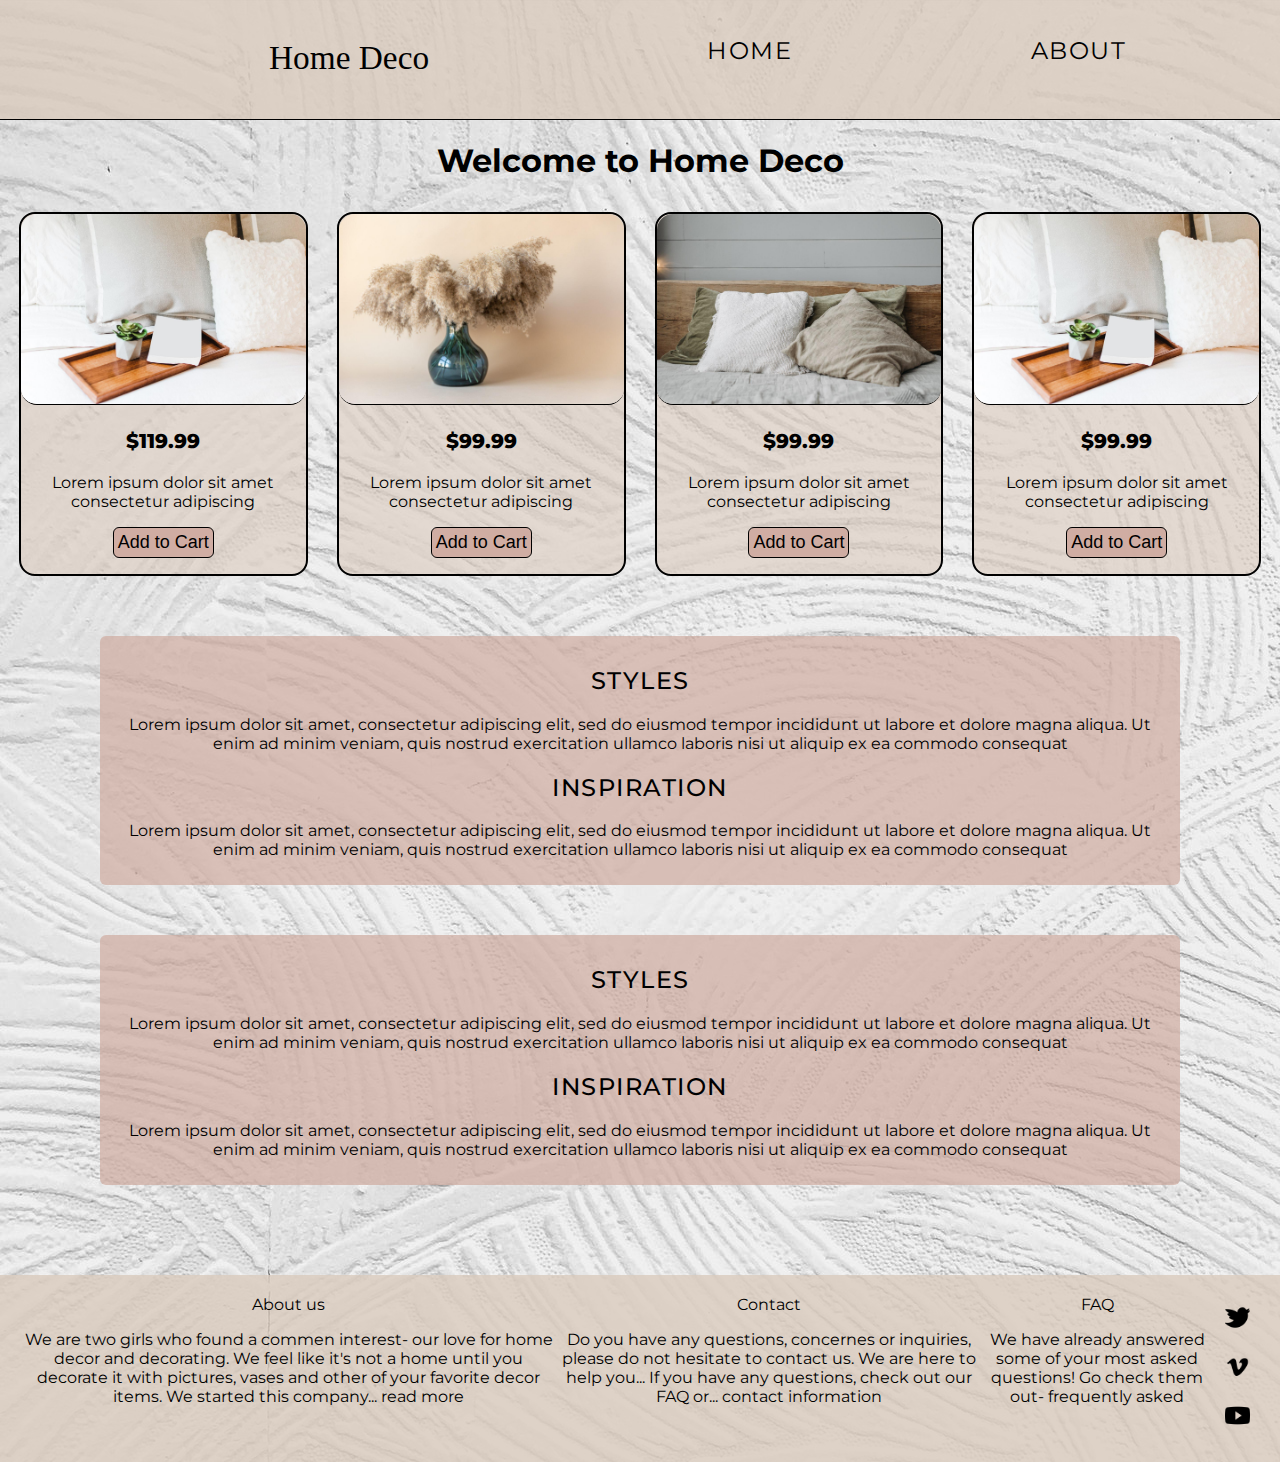
==== index.html @ 1bb57aa6 "ffd" ====
<!DOCTYPE html>
<html lang="en">
<head>
    <meta charset="UTF-8">
    <meta http-equiv="X-UA-Compatible" content="IE=edge">
    <meta name="viewport" content="width=device-width, initial-scale=1.0">
    <link rel="stylesheet" href="./css/style.css">
    <link rel="preconnect" href="https://fonts.googleapis.com">
    <link rel="preconnect" href="https://fonts.gstatic.com" crossorigin>
    <link rel="preconnect" href="https://fonts.googleapis.com">
    <link rel="preconnect" href="https://fonts.gstatic.com" crossorigin>
    <link href="https://fonts.googleapis.com/css2?family=Montserrat:wght@100;200;300;400;500;600&display=swap" rel="stylesheet">     <title>Home Deco -- Design2 - MA1 Lars Ree</title>
</head>
<body>
    <div class="wrapper">
        <nav class="menu">
            <ul class="navElements">
                <li class="logo"><a href="index.html" class="logo"><img src="./images/Home Deco.svg" alt="logo"></a></li>
                <li class="home"><a href="index.html">home</a></li>
                <li class="about"><a href="#">About</a></li>
            </ul>
        </nav>

        <h1>Welcome to Home Deco</h1>

    <main>
        
        <div class="card">
            <img src="./images/pexels-adrienne-andersen-2387753 kopi.jpg" alt="serving tray">
            <p class="price">$119.99</p>

            <p>Lorem ipsum dolor sit amet <br>consectetur adipiscing</p>
            <p><button>Add to Cart</button></p>

            
        </div>
        <div class="card">
            <img src="./images/pexels-rodnae-productions-8903258 kopi.jpg" alt="glass vase">
            <p class="price">$99.99</p>
 
            <p>Lorem ipsum dolor sit amet <br>consectetur adipiscing</p>
            <p><button>Add to Cart</button></p>
        </div>

        <div class="card">
            <img src="./images/pexels-pavel-danilyuk-7055754 kopi.jpg" alt="pillows">
            <p class="price">$99.99</p>
            <p>Lorem ipsum dolor sit amet <br>consectetur adipiscing</p>

            <p><button>Add to Cart</button></p>
        </div>
        
        <div class="card">
            <img src="./images/pexels-adrienne-andersen-2387753 kopi.jpg" alt="serving tray" >
            
            <p class="price">$99.99</p>
            <p>Lorem ipsum dolor sit amet <br>consectetur adipiscing</p>
            <p><button>Add to Cart</button></p>
          </div> 

    </main>
    <div class="text">
        
        <h2>
            styles
        </h2>
        <p>Lorem ipsum dolor sit amet, consectetur adipiscing elit, sed do eiusmod tempor incididunt ut labore et dolore magna aliqua. Ut enim ad minim veniam, quis nostrud exercitation ullamco laboris nisi ut aliquip ex ea commodo consequat</p>
        <h2>
            inspiration
        </h2>
        <p>Lorem ipsum dolor sit amet, consectetur adipiscing elit, sed do eiusmod tempor incididunt ut labore et dolore magna aliqua. Ut enim ad minim veniam, quis nostrud exercitation ullamco laboris nisi ut aliquip ex ea commodo consequat</p>

    </div>
    <div class="text">
        
        <h2>
            styles
        </h2>
        <p>Lorem ipsum dolor sit amet, consectetur adipiscing elit, sed do eiusmod tempor incididunt ut labore et dolore magna aliqua. Ut enim ad minim veniam, quis nostrud exercitation ullamco laboris nisi ut aliquip ex ea commodo consequat</p>
        <h2>
            inspiration
        </h2>
        <p>Lorem ipsum dolor sit amet, consectetur adipiscing elit, sed do eiusmod tempor incididunt ut labore et dolore magna aliqua. Ut enim ad minim veniam, quis nostrud exercitation ullamco laboris nisi ut aliquip ex ea commodo consequat</p>

    </div>
</div>
    <footer>
        <div class="footer-content">
          <a href="#">About us</a>
          <p>
            We are two girls who found a commen interest- our love for home decor
            and decorating. We feel like it's not a home until you decorate it
            with pictures, vases and other of your favorite decor items. We
            started this company... <a href="#" class="more-link">read more</a>
          </p>
        </div>
        <div class="footer-content">
          <a href="#">Contact</a>
          <p>
            Do you have any questions, concernes or inquiries, please do not
            hesitate to contact us. We are here to help you... If you have any
            questions, check out our FAQ or...
            <a href="#" class="more-link">contact information</a>
          </p>
        </div>
        <div class="footer-content">
          <a href="#">FAQ</a>
          <p>
            We have already answered some of your most asked questions! Go check
            them out- <a href="#" class="more-link">frequently asked </a>
          </p>
        </div>
        <div class="footer-content">
          <img src="./images/twitter.png" class="social" alt="twitter">
          <img src="./images/vimeo.png" class="social" alt="vimeo">
          <img src="./images/youtube.png" class="social" alt="youtube">
        </div>
      </footer>
    </body>
</html>
---- css/style.css ----
html {
    height: 100%;
}
body {
    background: rgb(207, 171, 160);
    background-image: url(../images/pexels-henry-&-co-1939485.jpg);
   background-repeat: repeat;
    box-sizing: border-box;
    font-family: 'Montserrat', sans-serif;
    margin: 0;
    padding: 0;
    height: 100%;
    width: 100%;
}

nav {
    padding: 20px;
    height: 100%;
    background: rgba(218, 202, 189, 0.8);
    border-bottom: 1px solid black;
    
}
nav ul {
    display: flex;
    flex-wrap: wrap;
    justify-content: space-evenly;
  }


nav ul li {
    padding-left: 75px;
    list-style: none;
}
.logo img{
    max-width: 200px;
    padding: 0;
    margin: 0;
}
.menu a {
    font-size: 1.5rem;
    letter-spacing: 1.5px;
    text-transform: uppercase;
    text-align: center;
    margin-top: 30px;
    padding: 30px;
    text-decoration: none;
    color: rgb(0, 0, 0);
}
.menu a:hover {
    text-decoration: underline;
    font-weight: 500;
}
.wrapper {
    min-height: 100%;
}
main {
    display: flex;
  flex-wrap: wrap;
  justify-content: space-evenly;
}

.card {
    background: rgba(218, 202, 189, 0.6);
    border: solid 2px black;
    border-radius: 16px;
    max-width: 300px;
    margin: 10px;
    text-align: center;
}

.card img {
    height: 190px;
    border-radius: 16px;
    border-bottom: 1px solid black;
}

.card a {
    background: rgba(218, 202, 189, 0.6);
    text-decoration: none;
}

.card .price {
    font-weight: 800;
    font-size: 20px;
}
button {
    background: rgba(207, 171, 160, 0.95);
    border: solid 1px black;
    border-radius: 6px;
    padding: 4px;
    font-size: 18px;
}
h1 {
    text-align: center;
}
.text {
    background: rgba(207, 171, 160, 0.7);
    border-radius: 6px;
    text-align: center;
    margin-left: 100px;
    margin-right: 100px;
    margin-top: 50px;
    padding: 10px;
}
h2 {
    font-weight: 500;
    text-transform: uppercase;
    letter-spacing: 1.5px;
    
}

footer {
    display: flex;
    background: rgba(218, 202, 189, 0.8);
    text-align: center;
    padding: 20px;
    justify-content: space-evenly;
    margin-top: 10vh;
}
footer a {
    text-decoration: none;
    color: black;
}
footer a:hover {
    text-decoration: underline;
    font-weight: 500;
}

.social {
    margin: 10px;
    width: 25px;
}
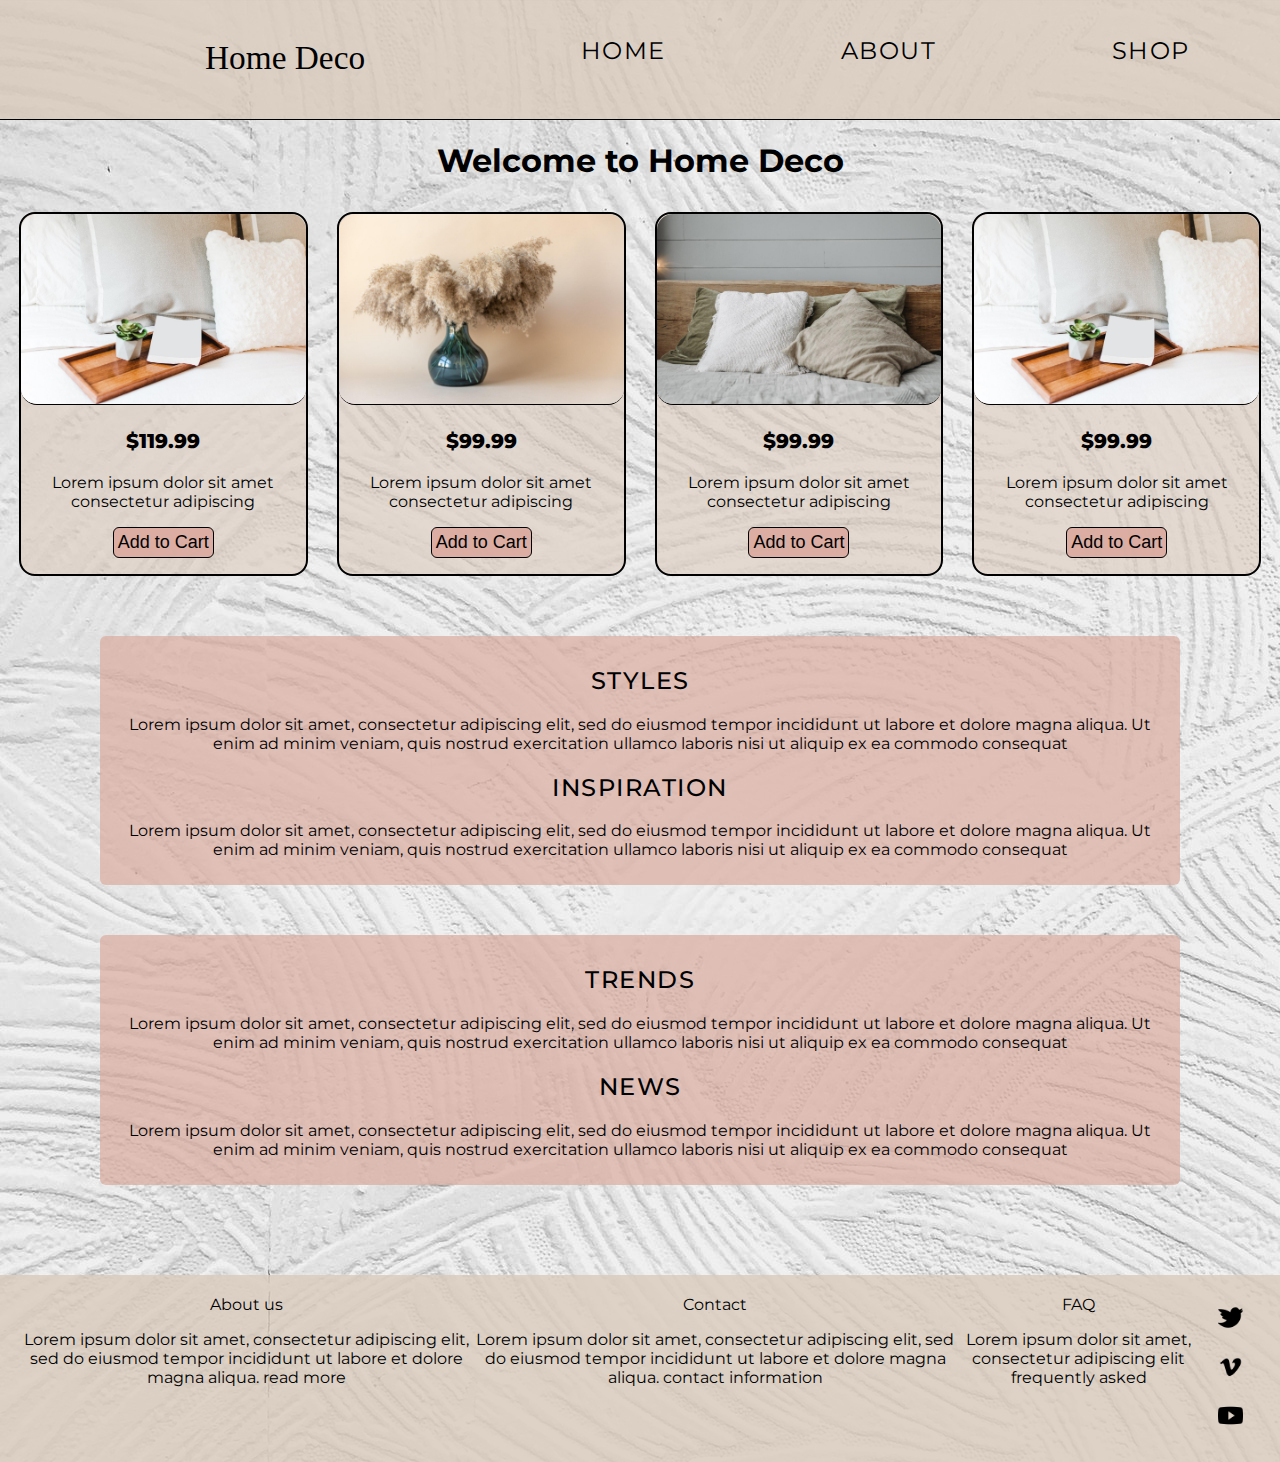
==== commit c40e9e09: "some" ====
--- a/index.html
+++ b/index.html
@@ -18,6 +18,7 @@
                 <li class="logo"><a href="index.html" class="logo"><img src="./images/Home Deco.svg" alt="logo"></a></li>
                 <li class="home"><a href="index.html">home</a></li>
                 <li class="about"><a href="#">About</a></li>
+                <li class="shop"><a href="#">Shop</a></li>
             </ul>
         </nav>
 
@@ -74,11 +75,11 @@
     <div class="text">
         
         <h2>
-            styles
+            trends
         </h2>
         <p>Lorem ipsum dolor sit amet, consectetur adipiscing elit, sed do eiusmod tempor incididunt ut labore et dolore magna aliqua. Ut enim ad minim veniam, quis nostrud exercitation ullamco laboris nisi ut aliquip ex ea commodo consequat</p>
         <h2>
-            inspiration
+            news
         </h2>
         <p>Lorem ipsum dolor sit amet, consectetur adipiscing elit, sed do eiusmod tempor incididunt ut labore et dolore magna aliqua. Ut enim ad minim veniam, quis nostrud exercitation ullamco laboris nisi ut aliquip ex ea commodo consequat</p>
 
@@ -88,26 +89,24 @@
         <div class="footer-content">
           <a href="#">About us</a>
           <p>
-            We are two girls who found a commen interest- our love for home decor
-            and decorating. We feel like it's not a home until you decorate it
-            with pictures, vases and other of your favorite decor items. We
-            started this company... <a href="#" class="more-link">read more</a>
+            Lorem ipsum dolor sit amet, consectetur adipiscing elit, sed do eiusmod tempor incididunt ut labore et dolore magna aliqua. 
+            
+             <a href="#" class="link">read more</a>
           </p>
         </div>
         <div class="footer-content">
           <a href="#">Contact</a>
           <p>
-            Do you have any questions, concernes or inquiries, please do not
-            hesitate to contact us. We are here to help you... If you have any
-            questions, check out our FAQ or...
-            <a href="#" class="more-link">contact information</a>
+            Lorem ipsum dolor sit amet, consectetur adipiscing elit, sed do eiusmod tempor incididunt ut labore et dolore magna aliqua. 
+            
+            <a href="#" class="link">contact information</a>
           </p>
         </div>
         <div class="footer-content">
           <a href="#">FAQ</a>
           <p>
-            We have already answered some of your most asked questions! Go check
-            them out- <a href="#" class="more-link">frequently asked </a>
+            Lorem ipsum dolor sit amet, consectetur adipiscing elit
+             <a href="#" class="link">frequently asked </a>
           </p>
         </div>
         <div class="footer-content">
--- a/css/style.css
+++ b/css/style.css
@@ -2,7 +2,7 @@
     height: 100%;
 }
 body {
-    background: rgb(207, 171, 160);
+    background: rgb(218, 171, 160);
     background-image: url(../images/pexels-henry-&-co-1939485.jpg);
    background-repeat: repeat;
     box-sizing: border-box;
@@ -84,7 +84,7 @@
     font-size: 20px;
 }
 button {
-    background: rgba(207, 171, 160, 0.95);
+    background: rgba(218, 171, 160, 0.95);
     border: solid 1px black;
     border-radius: 6px;
     padding: 4px;
@@ -94,7 +94,7 @@
     text-align: center;
 }
 .text {
-    background: rgba(207, 171, 160, 0.7);
+    background: rgba(218, 171, 160, 0.7);
     border-radius: 6px;
     text-align: center;
     margin-left: 100px;
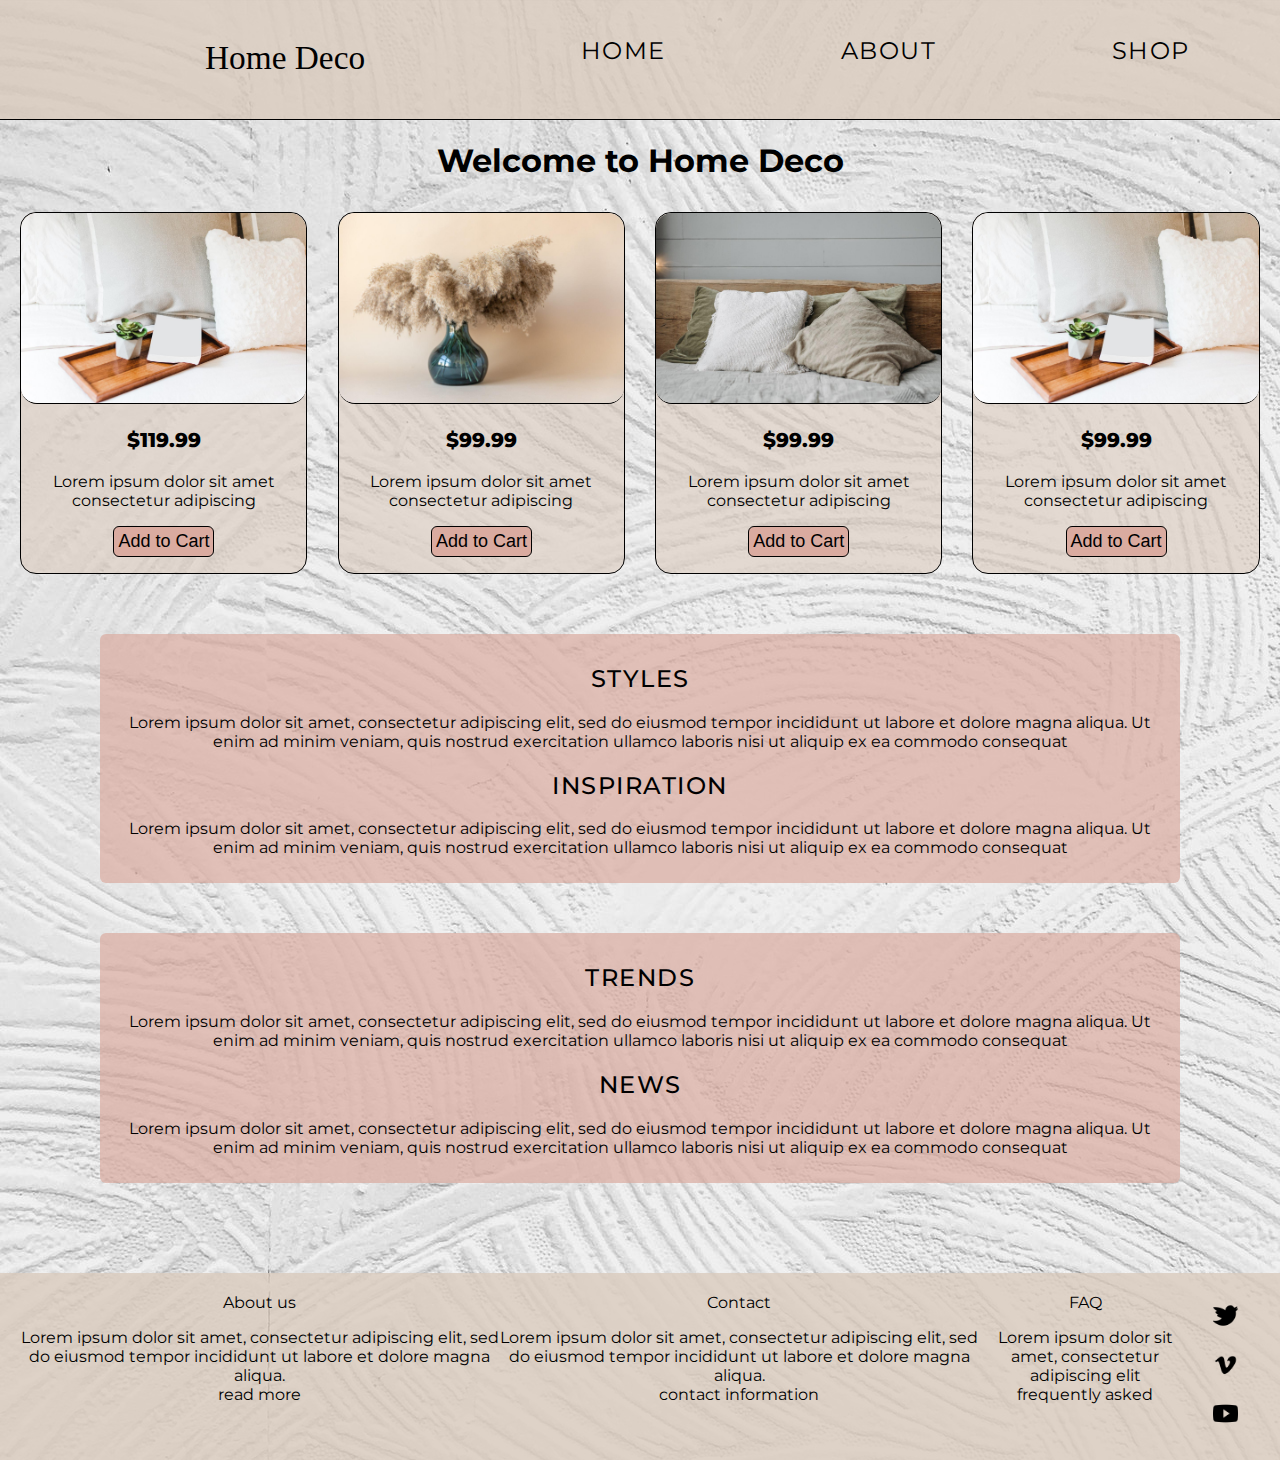
==== commit 821740f7: "oijn" ====
--- a/index.html
+++ b/index.html
@@ -90,7 +90,7 @@
           <a href="#">About us</a>
           <p>
             Lorem ipsum dolor sit amet, consectetur adipiscing elit, sed do eiusmod tempor incididunt ut labore et dolore magna aliqua. 
-            
+            <br>
              <a href="#" class="link">read more</a>
           </p>
         </div>
@@ -98,7 +98,7 @@
           <a href="#">Contact</a>
           <p>
             Lorem ipsum dolor sit amet, consectetur adipiscing elit, sed do eiusmod tempor incididunt ut labore et dolore magna aliqua. 
-            
+            <br>
             <a href="#" class="link">contact information</a>
           </p>
         </div>
@@ -106,6 +106,7 @@
           <a href="#">FAQ</a>
           <p>
             Lorem ipsum dolor sit amet, consectetur adipiscing elit
+            <br>
              <a href="#" class="link">frequently asked </a>
           </p>
         </div>
--- a/css/style.css
+++ b/css/style.css
@@ -61,7 +61,7 @@
 
 .card {
     background: rgba(218, 202, 189, 0.6);
-    border: solid 2px black;
+    border: solid 1px black;
     border-radius: 16px;
     max-width: 300px;
     margin: 10px;
@@ -84,7 +84,7 @@
     font-size: 20px;
 }
 button {
-    background: rgba(218, 171, 160, 0.95);
+    background: rgb(218, 171, 160);
     border: solid 1px black;
     border-radius: 6px;
     padding: 4px;
@@ -125,12 +125,36 @@
     text-decoration: underline;
     font-weight: 500;
 }
-
+.footer-content  a  {
+    margin-top: 5px;
+    font-weight: 400;
+}
 .social {
     margin: 10px;
     width: 25px;
 }
 
-
-  
-  +@media only screen and (max-width: 900px) {
+    body {
+      display: block;
+    }
+    nav {
+        padding: 10px;
+        text-align: center;
+        display: inline-block;
+    }
+    .menu a {
+        font-size: 16px;
+    }
+    .logo img {
+        max-width: 120px;
+    }
+  }
+@media only screen and (max-width: 600px) {
+    body {
+      display: block;
+    }
+    .logo img {
+        max-width: 120px;
+    }
+  }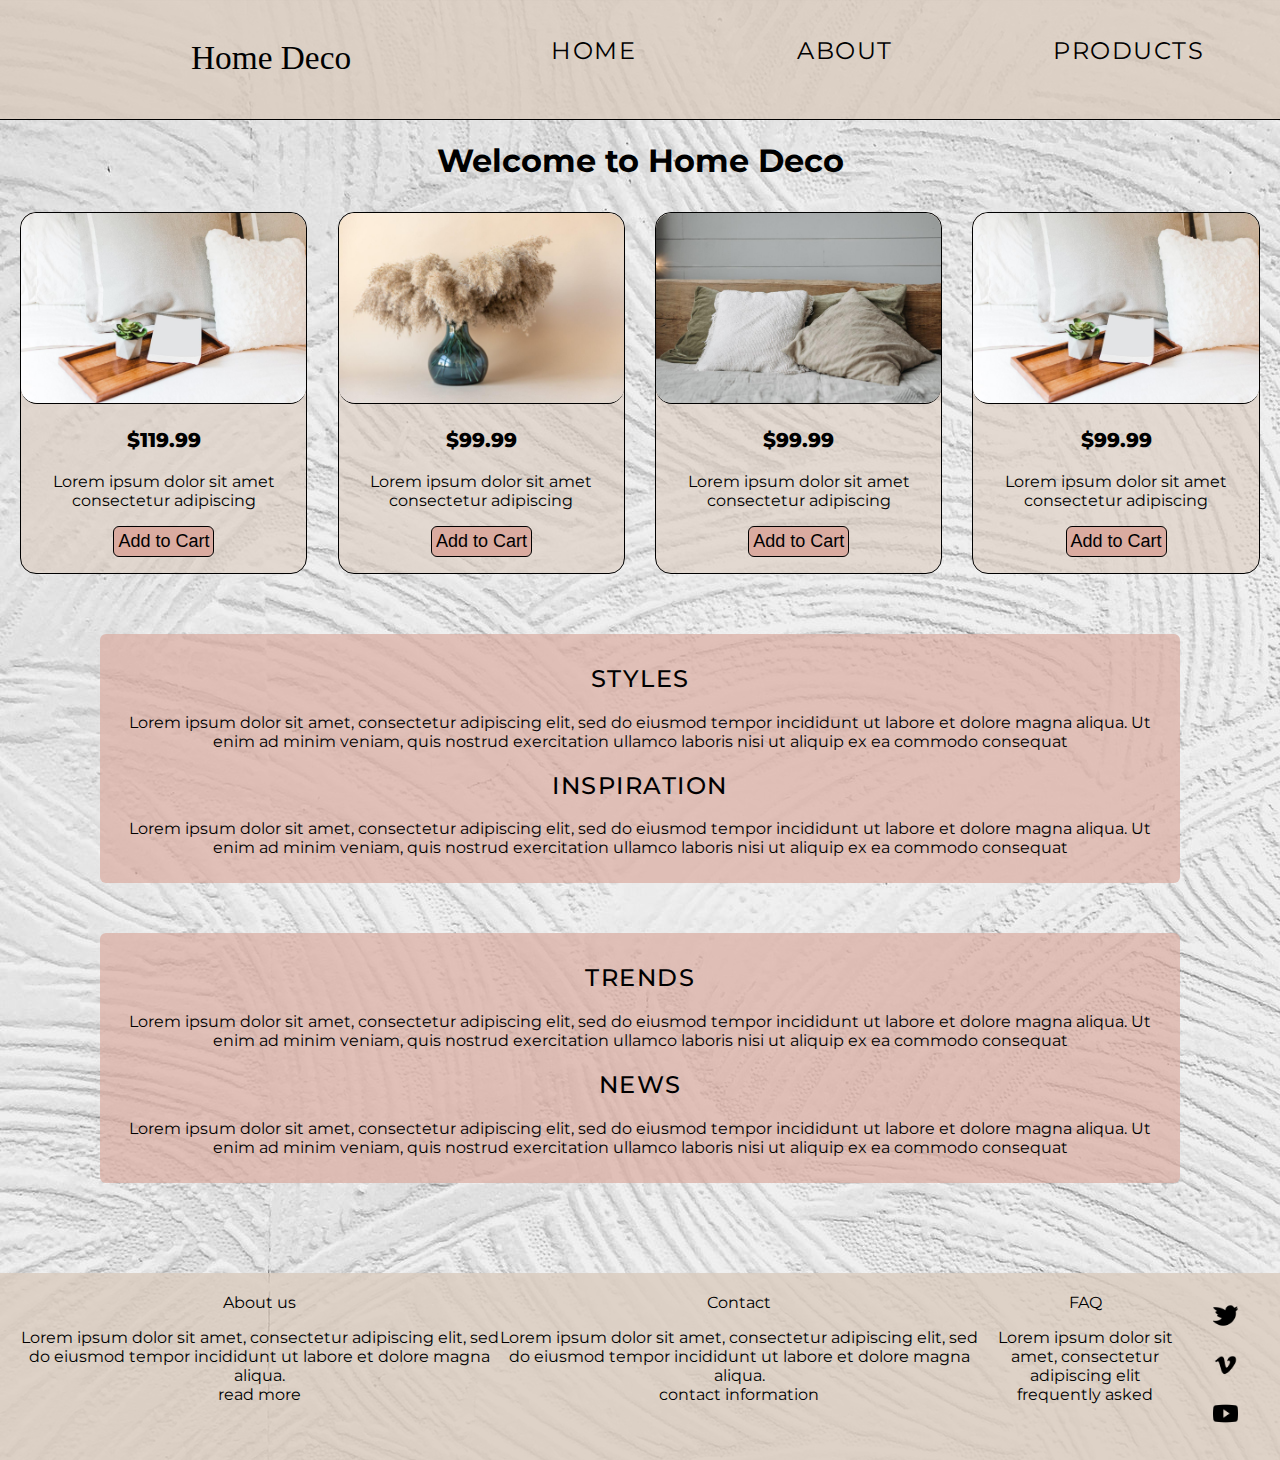
==== commit 6ef5c336: "product nav link" ====
--- a/index.html
+++ b/index.html
@@ -18,7 +18,7 @@
                 <li class="logo"><a href="index.html" class="logo"><img src="./images/Home Deco.svg" alt="logo"></a></li>
                 <li class="home"><a href="index.html">home</a></li>
                 <li class="about"><a href="#">About</a></li>
-                <li class="shop"><a href="#">Shop</a></li>
+                <li class="shop"><a href="products.html">Products</a></li>
             </ul>
         </nav>
 
--- a/css/style.css
+++ b/css/style.css
@@ -54,7 +54,7 @@
     min-height: 100%;
 }
 main {
-    display: flex;
+  display: flex;
   flex-wrap: wrap;
   justify-content: space-evenly;
 }
@@ -133,6 +133,9 @@
     margin: 10px;
     width: 25px;
 }
+.main-cont {
+   display: none;
+}
 
 @media only screen and (max-width: 900px) {
     body {
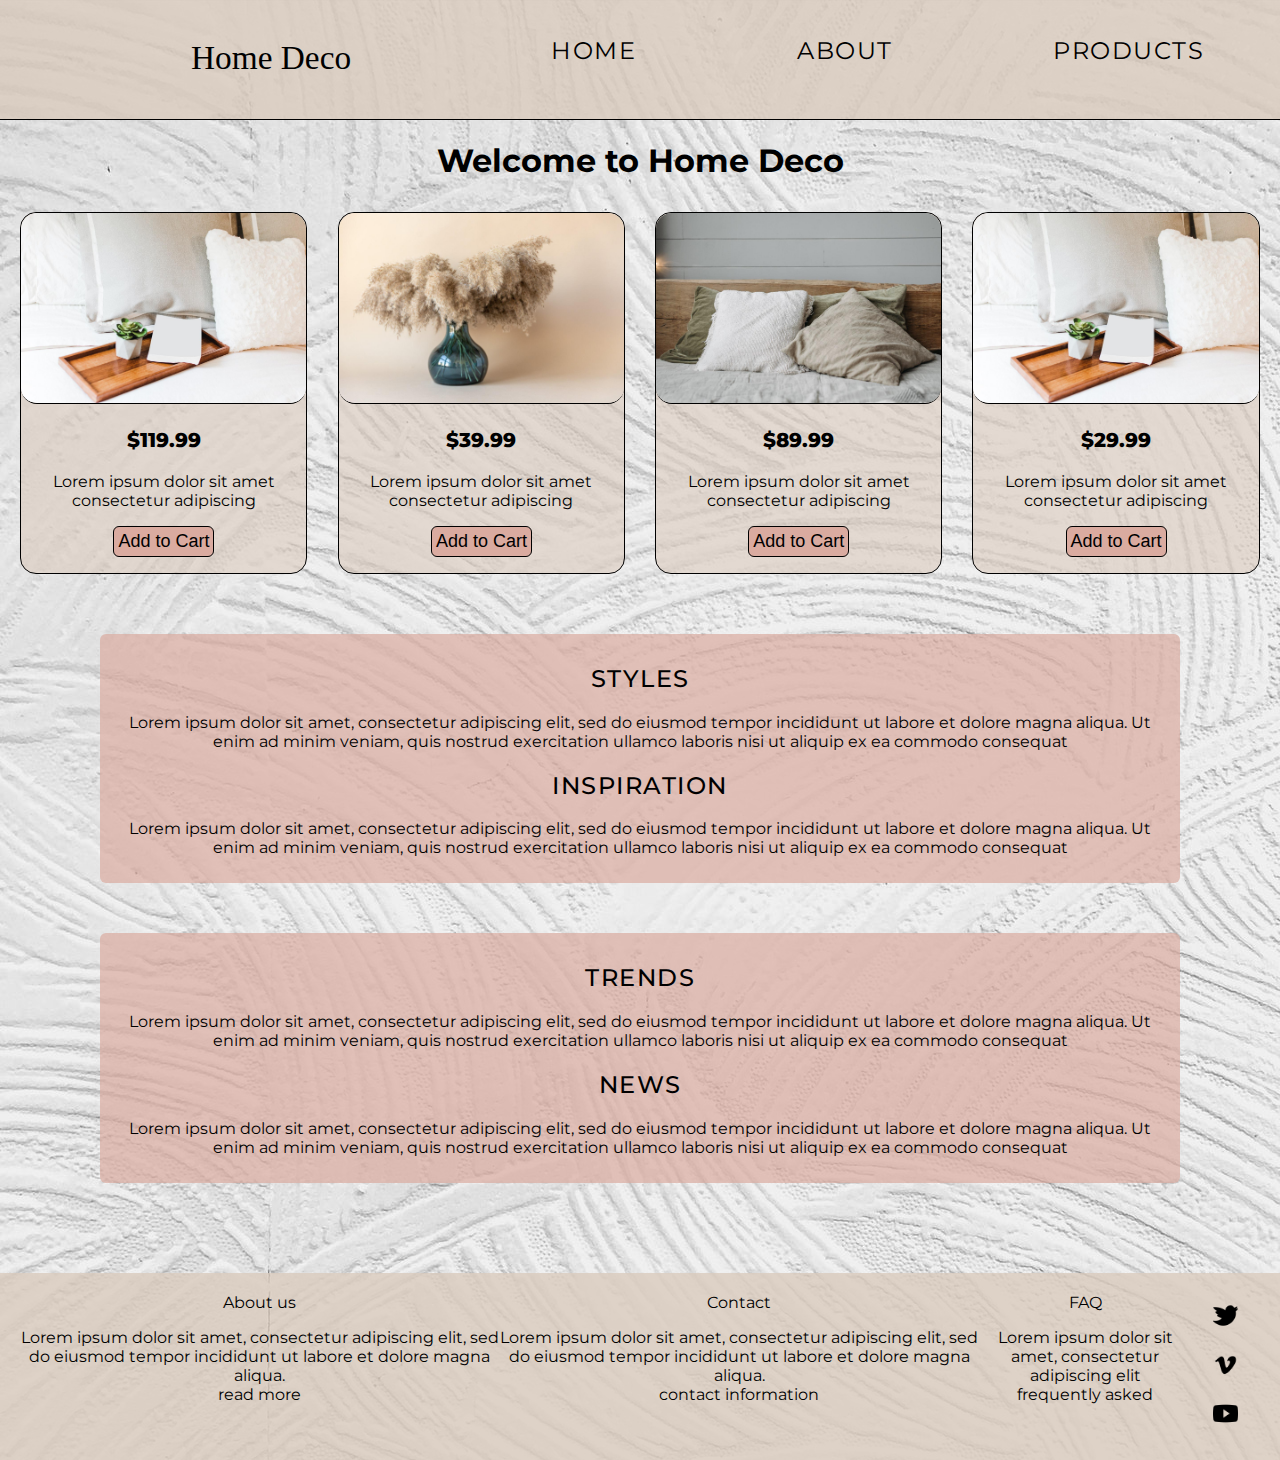
==== commit 9b6cffa1: "price" ====
--- a/index.html
+++ b/index.html
@@ -37,7 +37,7 @@
         </div>
         <div class="card">
             <img src="./images/pexels-rodnae-productions-8903258 kopi.jpg" alt="glass vase">
-            <p class="price">$99.99</p>
+            <p class="price">$39.99</p>
  
             <p>Lorem ipsum dolor sit amet <br>consectetur adipiscing</p>
             <p><button>Add to Cart</button></p>
@@ -45,7 +45,7 @@
 
         <div class="card">
             <img src="./images/pexels-pavel-danilyuk-7055754 kopi.jpg" alt="pillows">
-            <p class="price">$99.99</p>
+            <p class="price">$89.99</p>
             <p>Lorem ipsum dolor sit amet <br>consectetur adipiscing</p>
 
             <p><button>Add to Cart</button></p>
@@ -54,7 +54,7 @@
         <div class="card">
             <img src="./images/pexels-adrienne-andersen-2387753 kopi.jpg" alt="serving tray" >
             
-            <p class="price">$99.99</p>
+            <p class="price">$29.99</p>
             <p>Lorem ipsum dolor sit amet <br>consectetur adipiscing</p>
             <p><button>Add to Cart</button></p>
           </div> 
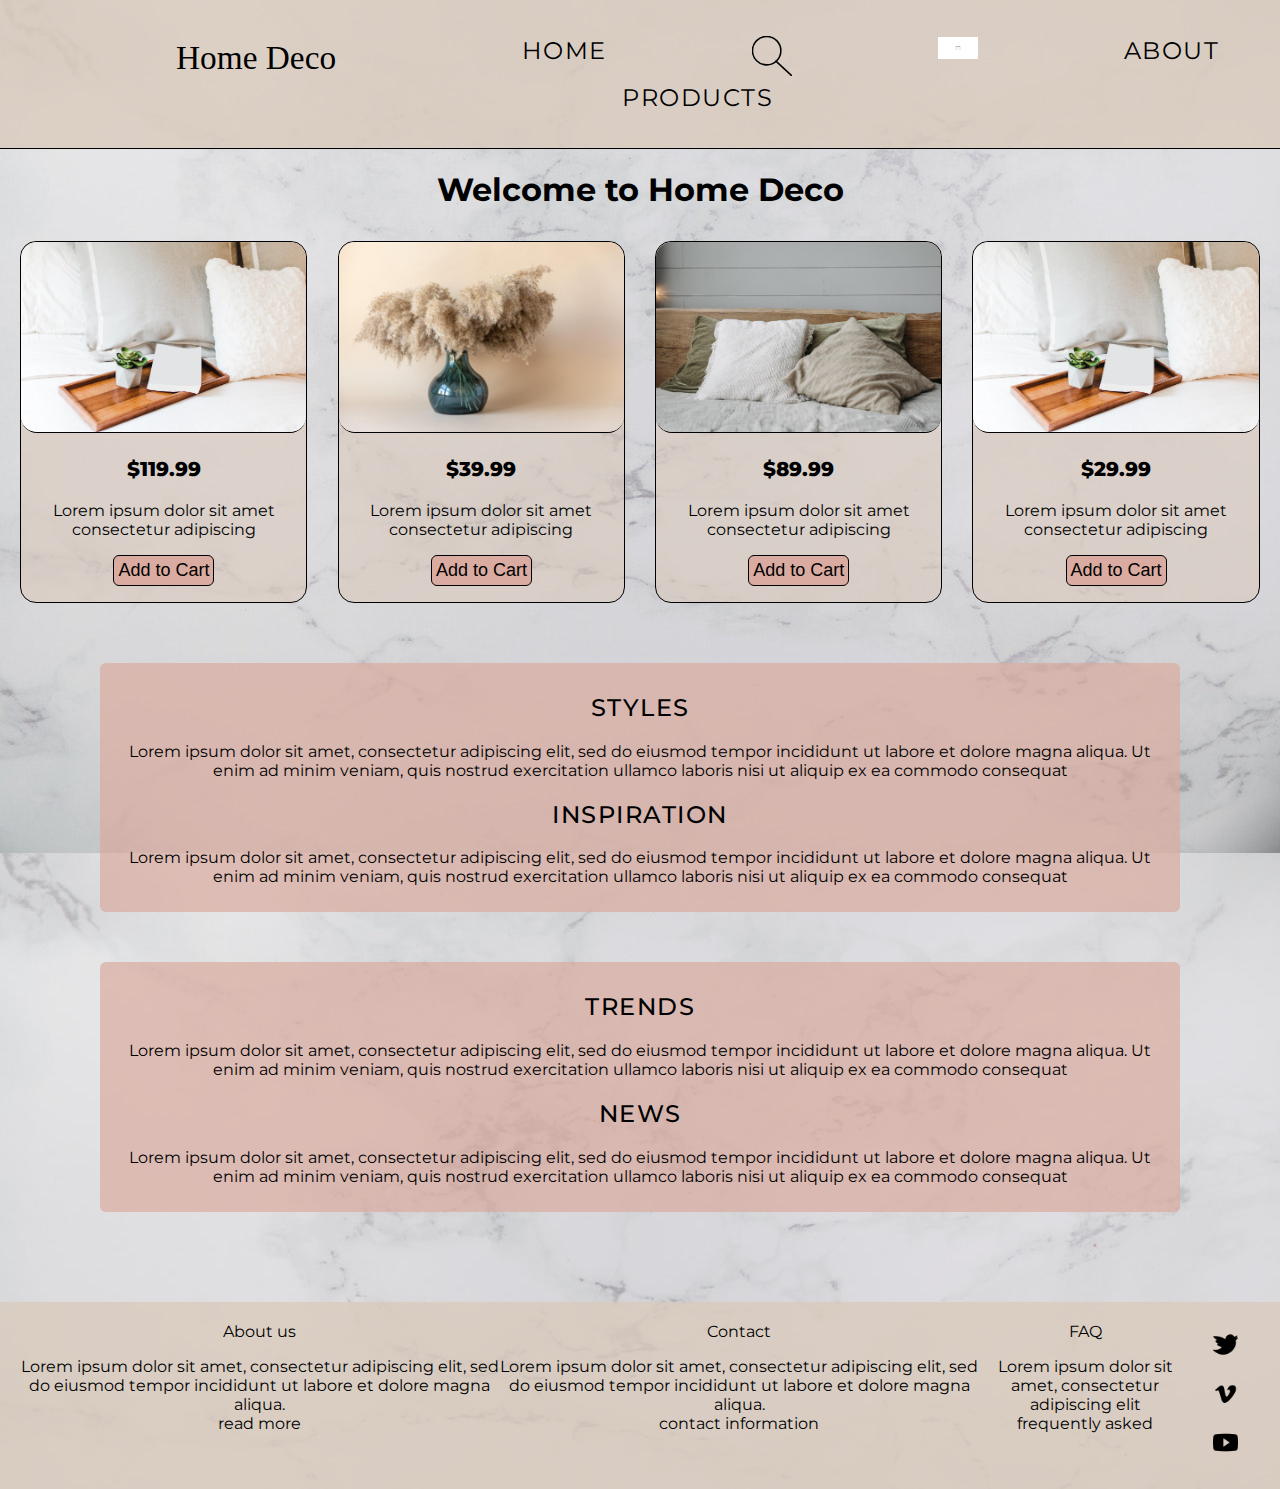
==== commit 09a53459: "some new ba" ====
--- a/index.html
+++ b/index.html
@@ -17,6 +17,8 @@
             <ul class="navElements">
                 <li class="logo"><a href="index.html" class="logo"><img src="./images/Home Deco.svg" alt="logo"></a></li>
                 <li class="home"><a href="index.html">home</a></li>
+                <li class="homelogo"><a href="index.html"><img src="./images/Component 1 – 1.svg" alt=""></a></li>
+                <li class="homelogo"><a href="index.html"><img src="./images/konv.svg" alt=""></a></li>
                 <li class="about"><a href="#">About</a></li>
                 <li class="shop"><a href="products.html">Products</a></li>
             </ul>
--- a/css/style.css
+++ b/css/style.css
@@ -3,7 +3,7 @@
 }
 body {
     background: rgb(218, 171, 160);
-    background-image: url(../images/pexels-henry-&-co-1939485.jpg);
+    background-image: url(../images/pexels-aleksandar-pasaric-1323712.jpg);
    background-repeat: repeat;
     box-sizing: border-box;
     font-family: 'Montserrat', sans-serif;
@@ -160,4 +160,10 @@
     .logo img {
         max-width: 120px;
     }
+  }
+
+  .homelogo img{
+    max-width: 40px;
+    padding: 0;
+    margin: 0;
   }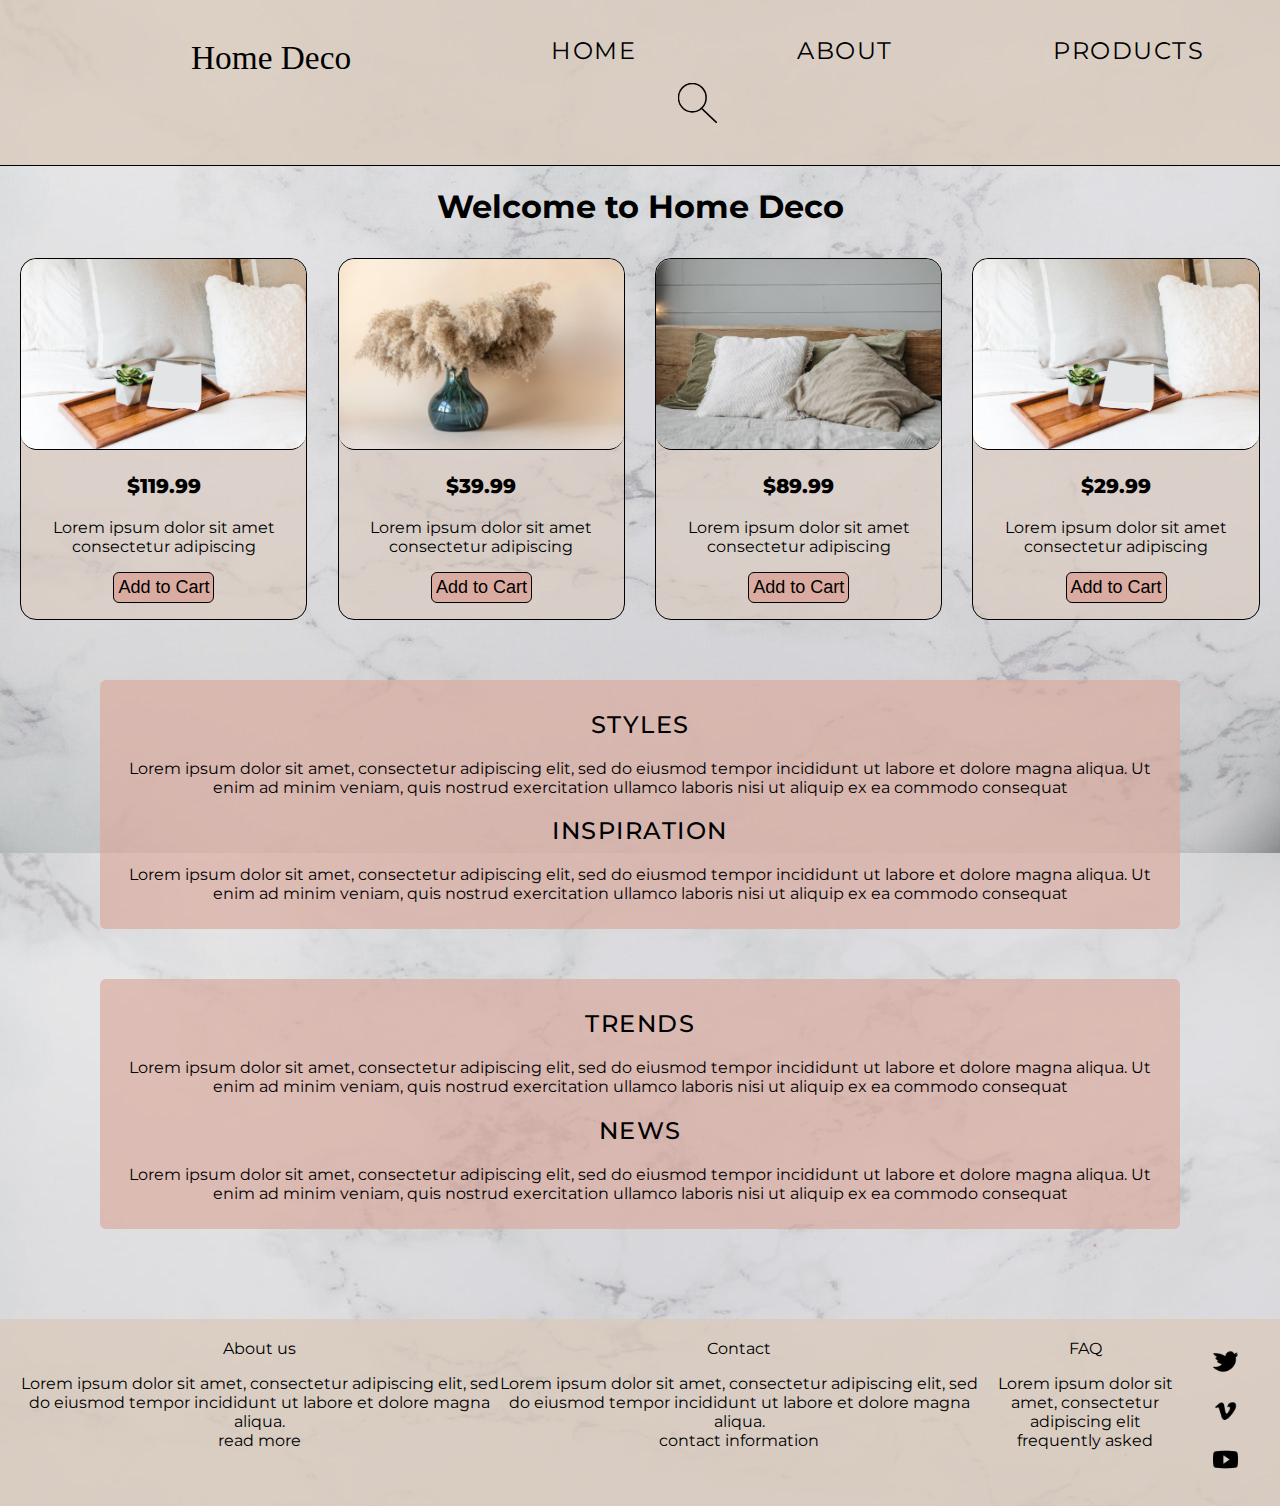
==== commit f33d1f9c: "jh" ====
--- a/index.html
+++ b/index.html
@@ -17,10 +17,11 @@
             <ul class="navElements">
                 <li class="logo"><a href="index.html" class="logo"><img src="./images/Home Deco.svg" alt="logo"></a></li>
                 <li class="home"><a href="index.html">home</a></li>
-                <li class="homelogo"><a href="index.html"><img src="./images/Component 1 – 1.svg" alt=""></a></li>
-                <li class="homelogo"><a href="index.html"><img src="./images/konv.svg" alt=""></a></li>
+                <li class="homeicon"><a href="index.html"><img src="./images/homeicon.svg" alt="home icon"></a></li>
                 <li class="about"><a href="#">About</a></li>
                 <li class="shop"><a href="products.html">Products</a></li>
+                <li class="search"><a href="index.html"><img src="./images/Component 1 – 1.svg" alt=""></a></li>
+
             </ul>
         </nav>
 
--- a/css/style.css
+++ b/css/style.css
@@ -142,28 +142,70 @@
       display: block;
     }
     nav {
-        padding: 10px;
+        padding: 5px;
         text-align: center;
         display: inline-block;
     }
     .menu a {
-        font-size: 16px;
+        font-size: 15px;
     }
     .logo img {
-        max-width: 120px;
-    }
+        max-width: 100px;
+    }
+    .home {
+        display: none;
+    }
+    .homeicon {
+       justify-content: center;
+        display: block;
+      width: 20px;
+      height: 20px;
+  }
+  .menu li{
+
+  margin: 16px;
+    
+  }
   }
 @media only screen and (max-width: 600px) {
     body {
       display: block;
     }
+
     .logo img {
         max-width: 120px;
     }
-  }
-
-  .homelogo img{
+    .search img{
+        max-width: 20px;
+        padding: 0;
+        margin-top: 5px;
+      }
+      .home {
+          display: none;
+      }
+      .homeicon {
+        justify-content: center;
+          display: block;
+        width: 20px;
+        height: 20px;
+    }
+    .menu li{
+
+    margin: 16px;
+      
+    }
+  }
+
+  .search img{
     max-width: 40px;
     padding: 0;
     margin: 0;
-  }+  }
+  @media only screen and (min-width: 900px) {
+  .homeicon {
+      display: none;
+      width: 20px;
+      height: 20px;
+  }
+ 
+}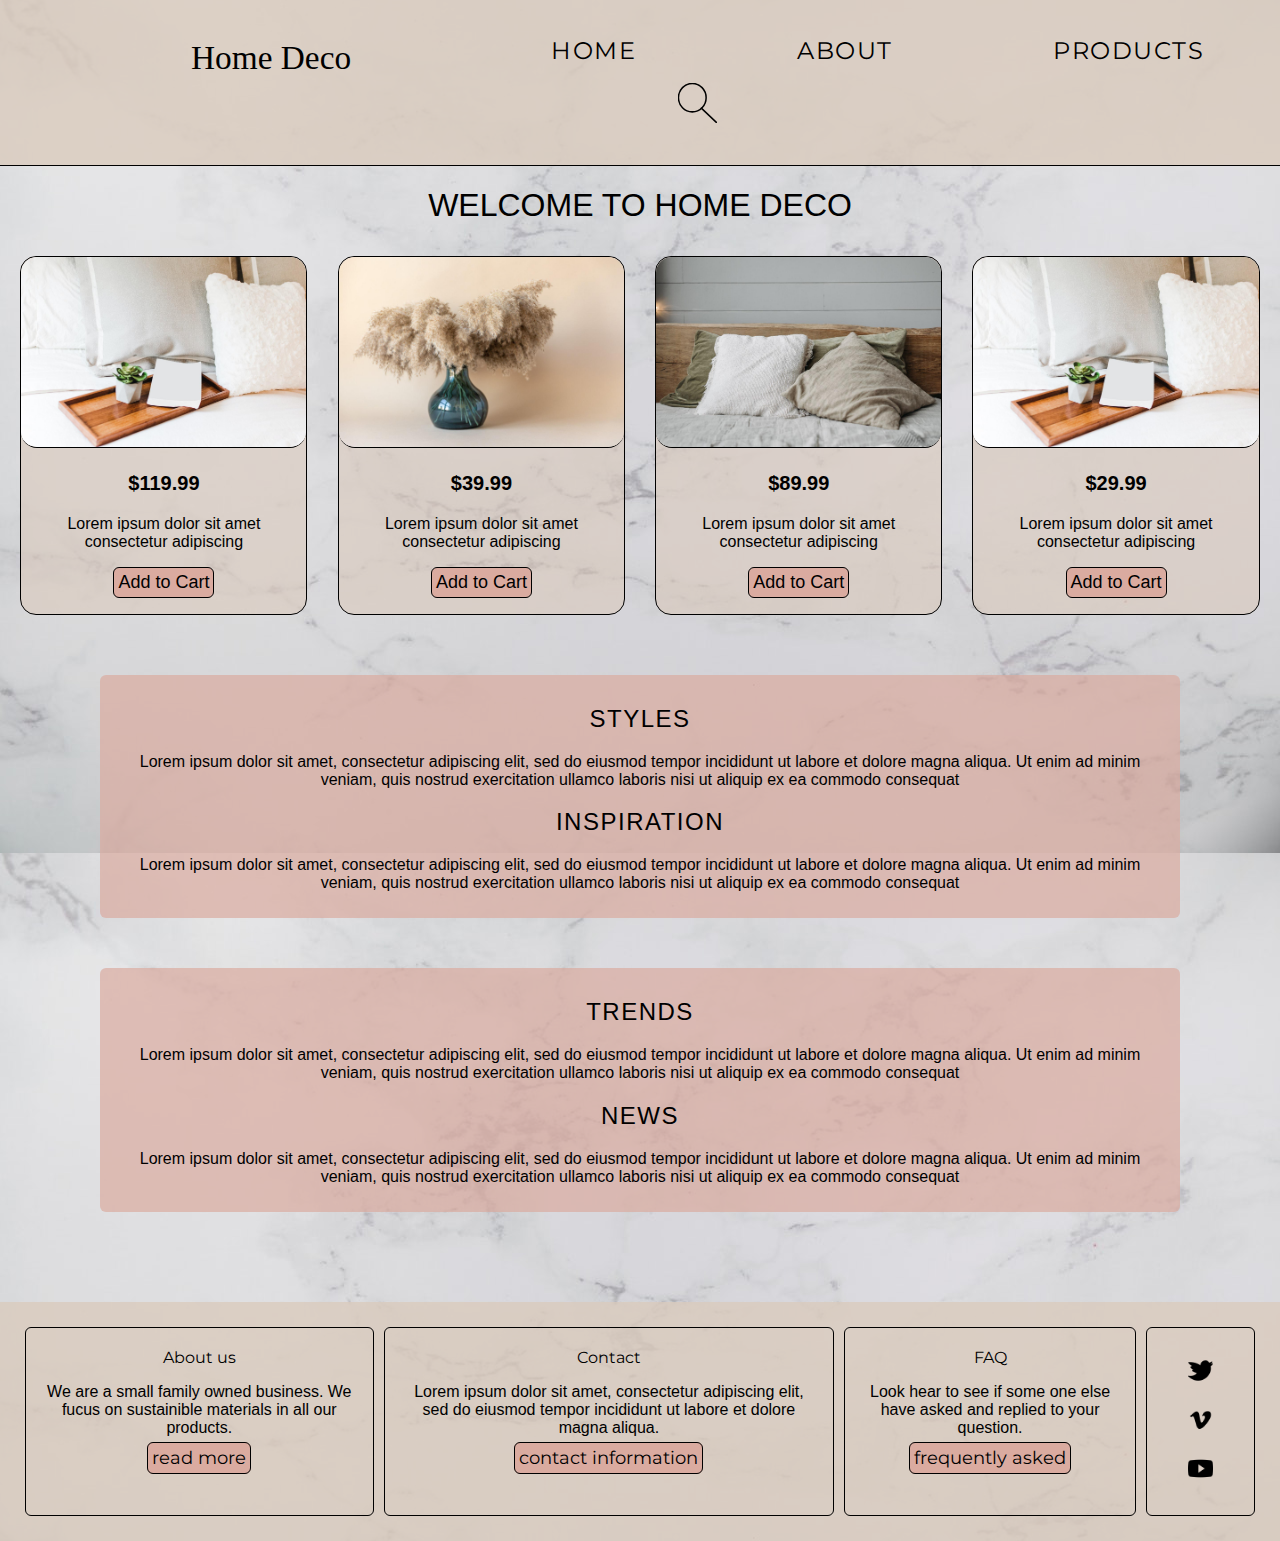
==== commit 18d03928: "ddf3" ====
--- a/index.html
+++ b/index.html
@@ -5,6 +5,7 @@
     <meta http-equiv="X-UA-Compatible" content="IE=edge">
     <meta name="viewport" content="width=device-width, initial-scale=1.0">
     <link rel="stylesheet" href="./css/style.css">
+    <link rel="stylesheet" href="./css/fonts.css">
     <link rel="preconnect" href="https://fonts.googleapis.com">
     <link rel="preconnect" href="https://fonts.gstatic.com" crossorigin>
     <link rel="preconnect" href="https://fonts.googleapis.com">
@@ -92,26 +93,29 @@
         <div class="footer-content">
           <a href="#">About us</a>
           <p>
-            Lorem ipsum dolor sit amet, consectetur adipiscing elit, sed do eiusmod tempor incididunt ut labore et dolore magna aliqua. 
+            We are a small family owned business. We fucus on sustainible materials in all our products. 
             <br>
-             <a href="#" class="link">read more</a>
+             
           </p>
+          <a href="#" class="link">read more</a>
         </div>
         <div class="footer-content">
           <a href="#">Contact</a>
           <p>
             Lorem ipsum dolor sit amet, consectetur adipiscing elit, sed do eiusmod tempor incididunt ut labore et dolore magna aliqua. 
             <br>
-            <a href="#" class="link">contact information</a>
+            
           </p>
+          <a href="#" class="link">contact information</a>
         </div>
         <div class="footer-content">
           <a href="#">FAQ</a>
           <p>
-            Lorem ipsum dolor sit amet, consectetur adipiscing elit
+             Look hear to see if some one else have asked and replied to your question.
             <br>
-             <a href="#" class="link">frequently asked </a>
+             
           </p>
+          <a href="#" class="link">frequently asked </a>
         </div>
         <div class="footer-content">
           <img src="./images/twitter.png" class="social" alt="twitter">
--- a/css/style.css
+++ b/css/style.css
@@ -6,7 +6,6 @@
     background-image: url(../images/pexels-aleksandar-pasaric-1323712.jpg);
    background-repeat: repeat;
     box-sizing: border-box;
-    font-family: 'Montserrat', sans-serif;
     margin: 0;
     padding: 0;
     height: 100%;
@@ -121,14 +120,30 @@
     text-decoration: none;
     color: black;
 }
+.footer-content {
+    justify-content: space-between;
+    border: solid 1px black;
+    border-radius: 6px;
+    margin: 5px;
+    padding: 20px;
+}
+.footer-content p{
+    margin-bottom: 10px;
+}
 footer a:hover {
     text-decoration: underline;
     font-weight: 500;
 }
-.footer-content  a  {
-    margin-top: 5px;
-    font-weight: 400;
-}
+
+.link  {
+    background: rgb(218, 171, 160);
+    border: solid 1px black;
+    border-radius: 6px;
+    padding: 4px;
+    margin-top: 20px;
+    font-size: 18px;
+}
+
 .social {
     margin: 10px;
     width: 25px;
@@ -208,4 +223,10 @@
       height: 20px;
   }
  
+}
+
+
+@font-face {
+    font-family: sans-serif;
+    src: url();
 }--- a/css/fonts.css
+++ b/css/fonts.css
@@ -0,0 +1,16 @@
+p {
+
+    font-family: noto-sans-display, sans-serif;
+font-weight: 400;
+font-style: normal;
+}
+
+h1, h2 {
+    font-family: droid-sans, sans-serif;
+    font-weight: 400;
+    text-transform: uppercase;
+}
+
+a { 
+    font-family: Montserrat, sans-serif;
+}